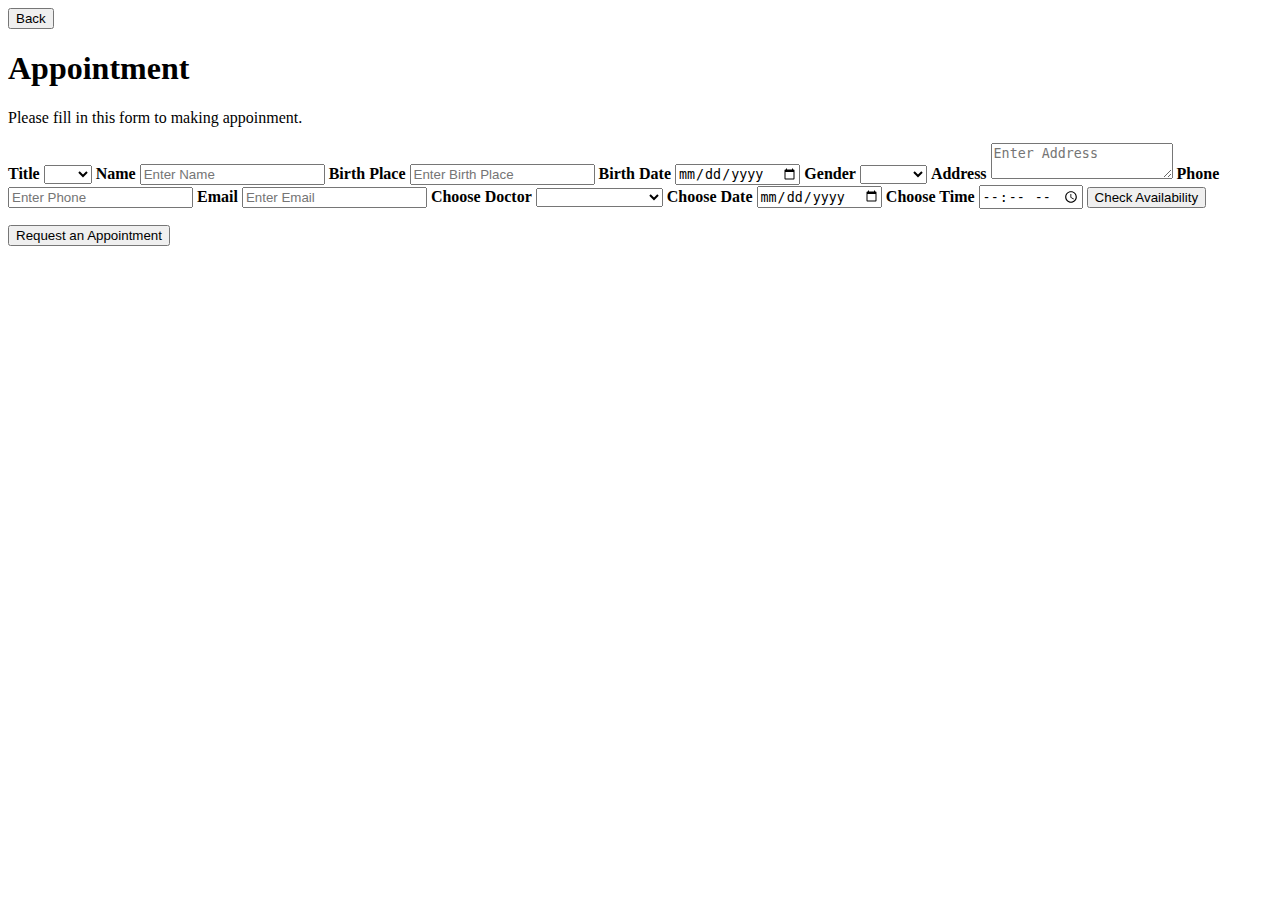
==== appoinment.html @ c55481f1 "Create appoinment.html" ====
<!DOCTYPE html>
<html lang="en">
<head>
    <title>Harapan Polyclinic</title>
    <link rel="icon" href="images/logohp.png" type="harapan-clinic-logo">
<meta charset="UTF-8">
<meta name="viewport" content="width=device-width, initial-scale=1.0">
<link rel="stylesheet" type="text/css" href="css/appoinment.css">
</head>
<body>

    <a href="dashboard.html"><button class="buttonbackk buttonbackkk">Back</button></a>
    <div class="container">
        <h1>Appointment</h1>
        <p>Please fill in this form to making appoinment.</p>
        <form id="appointmentForm">
            <label for="title"><b>Title</b></label>
            <select id="title" required>
                <option></option>
                <option value="Mr.">Mr.</option>
                <option value="Mrs.">Mrs.</option>
                <option value="Ms.">Ms.</option>
            </select>

            <label for="name"><b>Name</b></label>
            <input type="text" id="name" placeholder="Enter Name" required>

            <label for="birthPlace"><b>Birth Place</b></label>
            <input type="text" id="birthPlace" placeholder="Enter Birth Place" required>

            <label for="birthDate"><b>Birth Date</b></label>
            <input type="date" id="birthDate" placeholder="Enter Birth Date" required>

            <label for="gender"><b>Gender</b></label>
            <select id="gender" required>
                <option></option>
                <option value="laki">Male</option>
                <option value="perempuan">Female</option>
            </select>

            <label for="address"><b>Address</b></label>
            <textarea id="address" placeholder="Enter Address" required></textarea>

            <label for="phone"><b>Phone</b></label>
            <input type="tel" id="phone" placeholder="Enter Phone" pattern="[0-9]{10,}" required>

            <label for="email"><b>Email</b></label>
            <input type="email" id="email" placeholder="Enter Email" required>

            <label for="doctor"><b>Choose Doctor</b></label>
            <select id="doctor" required>
                <option></option>
                <option value="dreng">Dr. Anggoro</option>
                <option value="drvito">Dr. Vito</option>
                <option value="drrizky">Drg. Rizky</option>
                <option value="dramirul">Drg. Amirul</option>
                <option value="drfira">Dr. Fira, Sp.JP</option>
                <option value="drdayu">Dr. Dayu, Sp. A</option>
                <option value="dredwina">Dr. Edwina, Sp. A</option>
                <option value="dregia">Dr. Egia, Sp.M</option>
            </select>

            <label for="date"><b>Choose Date</b></label>
            <input type="date" id="date" required>

            <label for="time"><b>Choose Time</b></label>
            <input type="time" id="time" required>

            <button type="button" onclick="checkAvailability()">Check Availability</button>
            <p id="availabilityMessage"></p>

            <button type="submit">Request an Appointment</button>
        </form>
    </div>

    <script src="js/appoinment.js"></script>
</body>
</html>
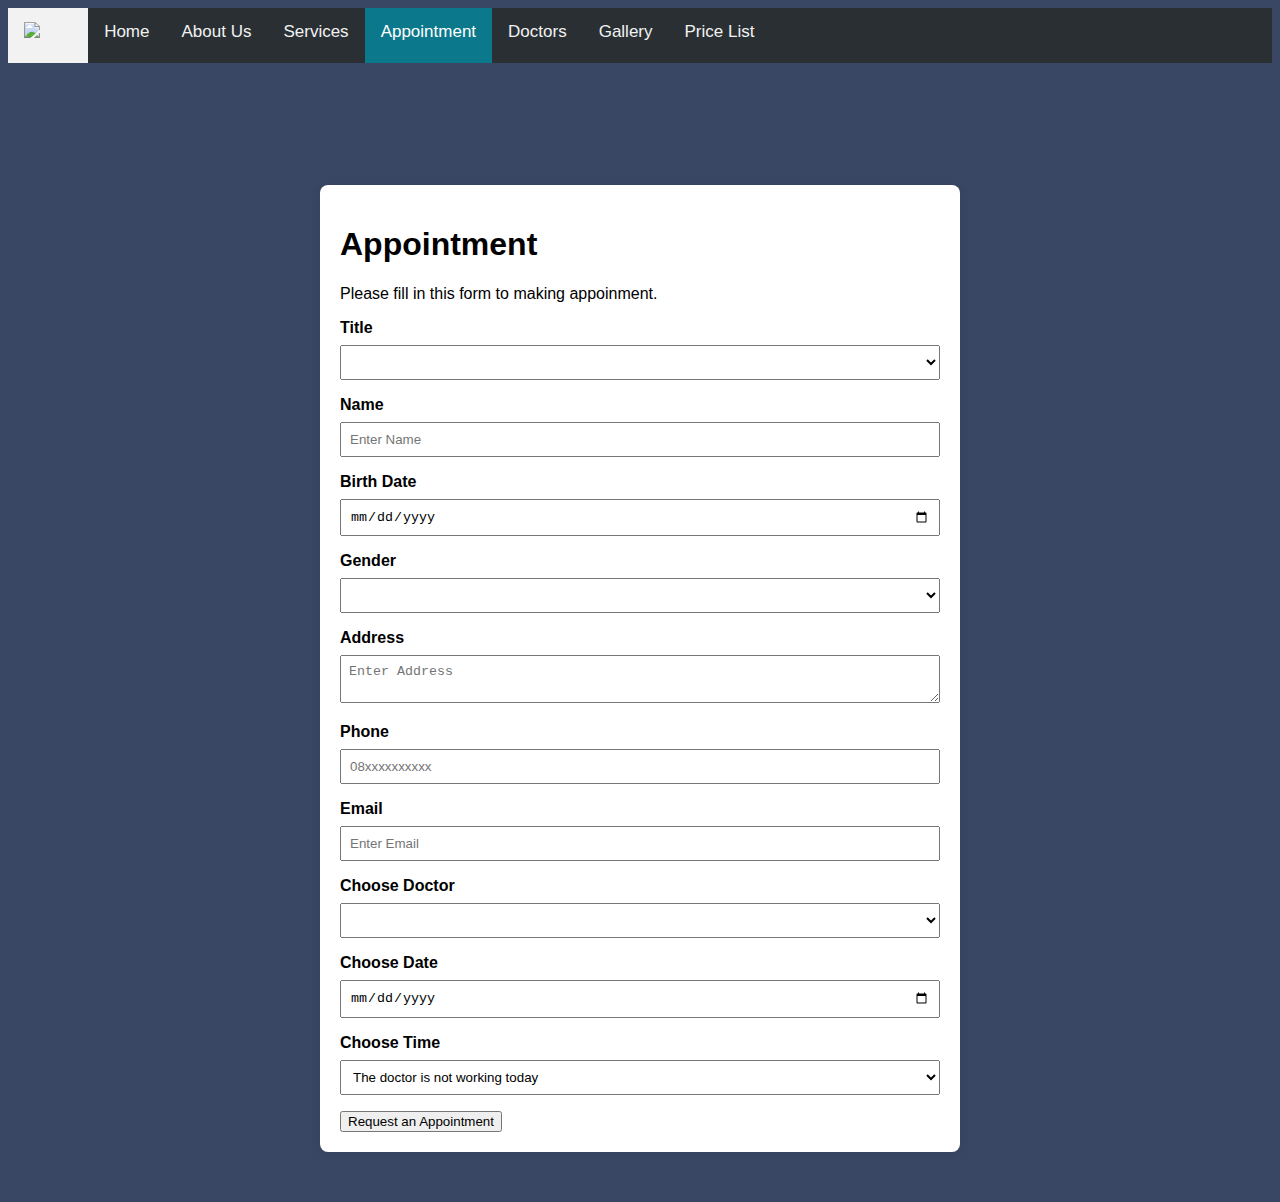
==== commit 965bbd24: "revisi" ====
--- a/appoinment.html
+++ b/appoinment.html
@@ -9,7 +9,20 @@
 </head>
 <body>
 
-    <a href="dashboard.html"><button class="buttonbackk buttonbackkk">Back</button></a>
+      <div class="topnav">
+        <a href="#" class="logo">
+            <img src="images/logohp.png" alt="logo">
+        <a href="dashboard.html#home">Home</a>
+        <a href="dashboard.html#about">About Us</a>
+        <a href="dashboard.html#services">Services</a>
+        <a href="appoinment.html" class="active">Appointment</a>
+        <a href="dashboard.html#doctors">Doctors</a>
+        <a href="dashboard.html#gallery">Gallery</a>
+        <a href="pricelist.html">Price List</a>
+      </div>
+
+     <br><br><br><br>
+
     <div class="container">
         <h1>Appointment</h1>
         <p>Please fill in this form to making appoinment.</p>
@@ -25,9 +38,6 @@
             <label for="name"><b>Name</b></label>
             <input type="text" id="name" placeholder="Enter Name" required>
 
-            <label for="birthPlace"><b>Birth Place</b></label>
-            <input type="text" id="birthPlace" placeholder="Enter Birth Place" required>
-
             <label for="birthDate"><b>Birth Date</b></label>
             <input type="date" id="birthDate" placeholder="Enter Birth Date" required>
 
@@ -42,13 +52,13 @@
             <textarea id="address" placeholder="Enter Address" required></textarea>
 
             <label for="phone"><b>Phone</b></label>
-            <input type="tel" id="phone" placeholder="Enter Phone" pattern="[0-9]{10,}" required>
+            <input type="tel" id="phone" placeholder="08xxxxxxxxxx" pattern="[0-9]{10,}" required>
 
             <label for="email"><b>Email</b></label>
             <input type="email" id="email" placeholder="Enter Email" required>
 
             <label for="doctor"><b>Choose Doctor</b></label>
-            <select id="doctor" required>
+            <select id="doctor" onchange="updateTimeOptions()" required>    
                 <option></option>
                 <option value="dreng">Dr. Anggoro</option>
                 <option value="drvito">Dr. Vito</option>
@@ -61,13 +71,10 @@
             </select>
 
             <label for="date"><b>Choose Date</b></label>
-            <input type="date" id="date" required>
+            <input type="date" id="date" onchange="updateTimeOptions()" required>
 
             <label for="time"><b>Choose Time</b></label>
-            <input type="time" id="time" required>
-
-            <button type="button" onclick="checkAvailability()">Check Availability</button>
-            <p id="availabilityMessage"></p>
+            <select id="time" required></select>
 
             <button type="submit">Request an Appointment</button>
         </form>
--- a/css/appoinment.css
+++ b/css/appoinment.css
@@ -0,0 +1,73 @@
+body {
+    font-family: Arial, Helvetica, sans-serif;
+    background-color: #394764;
+}
+
+.container {
+    max-width: 600px;
+    margin: 50px auto;
+    background-color: #fff;
+    padding: 20px;
+    border-radius: 8px;
+    box-shadow: 0 0 10px rgba(0, 0, 0, 0.1);
+}
+
+label {
+    display: block;
+    margin-bottom: 8px;
+}
+
+select,
+input,
+textarea {
+    width: 100%;
+    padding: 8px;
+    margin-bottom: 16px;
+    box-sizing: border-box;
+}
+
+
+
+
+
+
+
+
+
+.topnav {
+    overflow: hidden;
+    background-color: #292f33;
+    height: 55px;
+  }
+  
+  .topnav a {
+    float: left;
+    color: #f2f2f2;
+    text-align: center;
+    padding: 14px 16px;
+    text-decoration: none;
+    font-size: 17px;
+  }
+  
+  .topnav a:hover {
+    background-color: #ddd;
+    color: black;
+    padding-bottom: 25px;
+  }
+  
+  .topnav a.active {
+    background-color: #0b788b;
+    color: white;
+    padding-bottom: 25px;
+  }
+ .topnav a.back {
+    float: right;
+}
+.topnav a.logo {
+    height: 58px; 
+    width: auto;
+    display: inline-block;
+    vertical-align: middle;
+    background-color: #f2f2f2;
+}
+
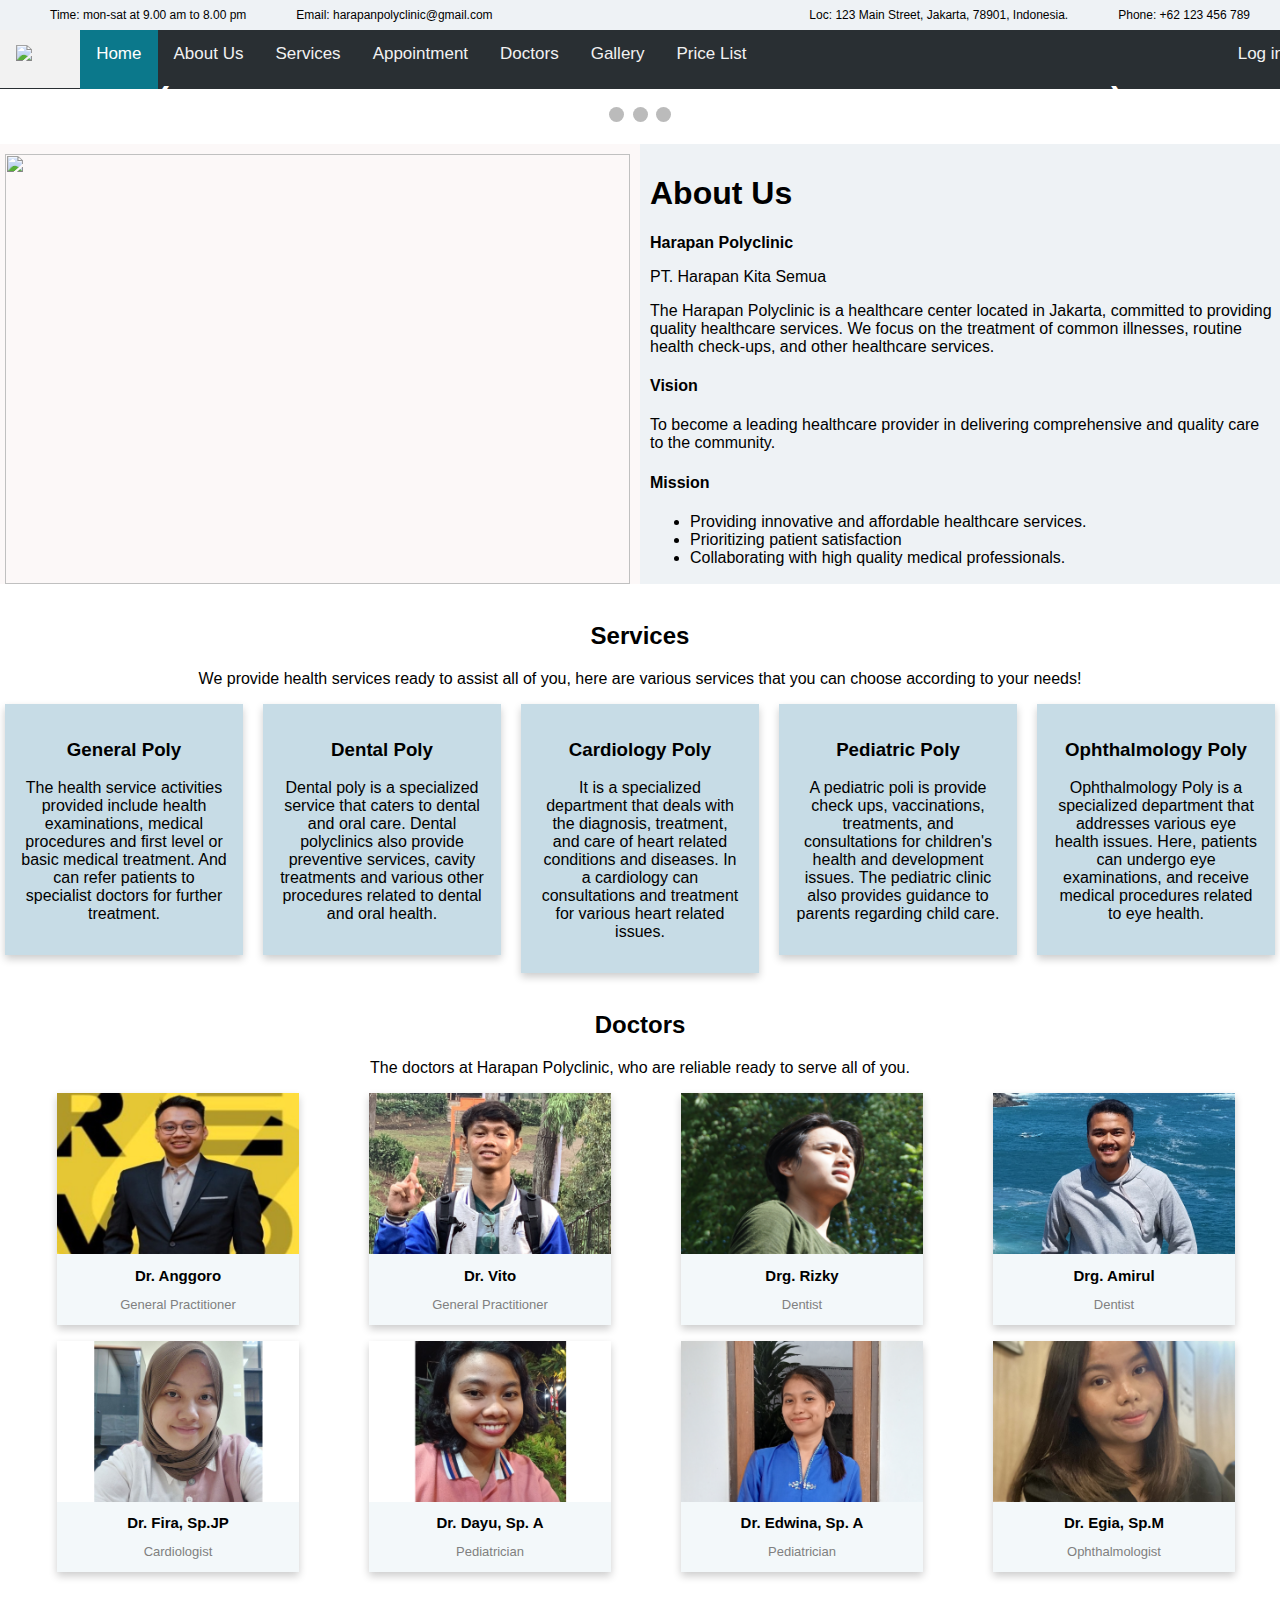
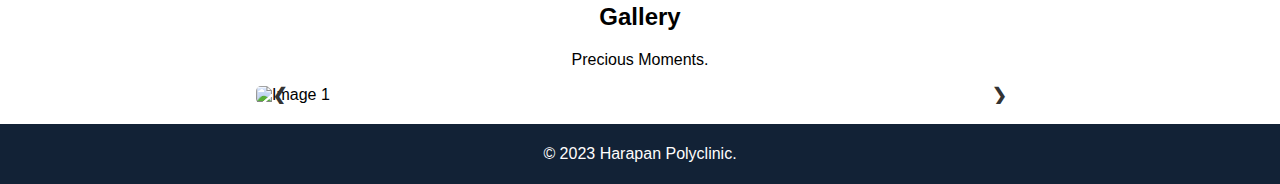
==== commit fa132215: "penambahan" ====
--- a/appoinment.html
+++ b/appoinment.html
@@ -1,85 +1,239 @@
 <!DOCTYPE html>
-<html lang="en">
+<html>
 <head>
     <title>Harapan Polyclinic</title>
     <link rel="icon" href="images/logohp.png" type="harapan-clinic-logo">
 <meta charset="UTF-8">
 <meta name="viewport" content="width=device-width, initial-scale=1.0">
-<link rel="stylesheet" type="text/css" href="css/appoinment.css">
+<link rel="stylesheet" type="text/css" href="css/dashboard.css">
 </head>
+
 <body>
-
-      <div class="topnav">
+    
+    <div class="nav">
+        <a class="jam">Time: mon-sat at 9.00 am to 8.00 pm </a>
+        <a class="email">Email: harapanpolyclinic@gmail.com </a>
+        <a class="phone">Phone: +62 123 456 789 </a>
+        <a class="loc">Loc: 123 Main Street, Jakarta, 78901, Indonesia. </a>
+      </div>
+
+    <div class="topnav">
         <a href="#" class="logo">
             <img src="images/logohp.png" alt="logo">
-        <a href="dashboard.html#home">Home</a>
-        <a href="dashboard.html#about">About Us</a>
-        <a href="dashboard.html#services">Services</a>
-        <a href="appoinment.html" class="active">Appointment</a>
-        <a href="dashboard.html#doctors">Doctors</a>
-        <a href="dashboard.html#gallery">Gallery</a>
+        <a class="active" href="#home">Home</a>
+        <a href="#about">About Us</a>
+        <a href="#services">Services</a>
+        <a href="appoinment.html">Appointment</a>
+        <a href="#doctors">Doctors</a>
+        <a href="#gallery">Gallery</a>
         <a href="pricelist.html">Price List</a>
+        <a href="login.html" class="login">Log in</a>
       </div>
 
-     <br><br><br><br>
-
-    <div class="container">
-        <h1>Appointment</h1>
-        <p>Please fill in this form to making appoinment.</p>
-        <form id="appointmentForm">
-            <label for="title"><b>Title</b></label>
-            <select id="title" required>
-                <option></option>
-                <option value="Mr.">Mr.</option>
-                <option value="Mrs.">Mrs.</option>
-                <option value="Ms.">Ms.</option>
-            </select>
-
-            <label for="name"><b>Name</b></label>
-            <input type="text" id="name" placeholder="Enter Name" required>
-
-            <label for="birthDate"><b>Birth Date</b></label>
-            <input type="date" id="birthDate" placeholder="Enter Birth Date" required>
-
-            <label for="gender"><b>Gender</b></label>
-            <select id="gender" required>
-                <option></option>
-                <option value="laki">Male</option>
-                <option value="perempuan">Female</option>
-            </select>
-
-            <label for="address"><b>Address</b></label>
-            <textarea id="address" placeholder="Enter Address" required></textarea>
-
-            <label for="phone"><b>Phone</b></label>
-            <input type="tel" id="phone" placeholder="08xxxxxxxxxx" pattern="[0-9]{10,}" required>
-
-            <label for="email"><b>Email</b></label>
-            <input type="email" id="email" placeholder="Enter Email" required>
-
-            <label for="doctor"><b>Choose Doctor</b></label>
-            <select id="doctor" onchange="updateTimeOptions()" required>    
-                <option></option>
-                <option value="dreng">Dr. Anggoro</option>
-                <option value="drvito">Dr. Vito</option>
-                <option value="drrizky">Drg. Rizky</option>
-                <option value="dramirul">Drg. Amirul</option>
-                <option value="drfira">Dr. Fira, Sp.JP</option>
-                <option value="drdayu">Dr. Dayu, Sp. A</option>
-                <option value="dredwina">Dr. Edwina, Sp. A</option>
-                <option value="dregia">Dr. Egia, Sp.M</option>
-            </select>
-
-            <label for="date"><b>Choose Date</b></label>
-            <input type="date" id="date" onchange="updateTimeOptions()" required>
-
-            <label for="time"><b>Choose Time</b></label>
-            <select id="time" required></select>
-
-            <button type="submit">Request an Appointment</button>
-        </form>
-    </div>
-
-    <script src="js/appoinment.js"></script>
+      <div class="slideshow-container">
+
+        <div class="mySlides fade">
+          <div class="numbertext">1 / 3</div>
+          <img src="images/dm1.jpg" style="width:100%">
+          <div class="text">Service From Doctor</div>
+        </div>
+        
+        <div class="mySlides fade">
+          <div class="numbertext">2 / 3</div>
+          <img src="images/dm2.jpg" style="width:100%">
+          <div class="text">Service From Doctor</div>
+        </div>
+        
+        <div class="mySlides fade">
+          <div class="numbertext">3 / 3</div>
+          <img src="images/dm3.jpg" style="width:100%">
+          <div class="text">Service From Doctor</div>
+        </div>
+        
+        <a class="prev" onclick="plusSlides(-1)">❮</a>
+        <a class="next" onclick="plusSlides(1)">❯</a>
+        
+        </div>
+        <br>
+        
+        <div style="text-align:center">
+          <span class="dot" onclick="currentSlide(1)"></span> 
+          <span class="dot" onclick="currentSlide(2)"></span> 
+          <span class="dot" onclick="currentSlide(3)"></span> 
+        </div><br>
+
+
+        <div class="row">
+          <div class="column" style="background-color:#fcf8f8;">
+           <img src="images/clinic.jpg" width="100%" height="430px">
+          </div>
+          <div class="column" style="background-color:#eef2f5;" id="about">
+            <h1>About Us</h1>
+            <p><b>Harapan Polyclinic</b></p>
+            <p>PT. Harapan Kita Semua</p>
+             <p>The Harapan Polyclinic is a healthcare center located in Jakarta, committed to providing quality healthcare services. We focus on the treatment of common illnesses, routine health check-ups, and other healthcare services.</p>
+             <h4>Vision</h4>
+             <p>To become a leading healthcare provider in delivering comprehensive and quality care to the community.</p>
+             <h4>Mission</h4>
+             <ul>
+               <li>Providing innovative and affordable healthcare services.</li>
+               <li>Prioritizing patient satisfaction</li>
+               <li>Collaborating with high quality medical professionals.</li>
+             </ul>
+          </div>
+        </div> <br>
+        
+        <h2 id="services" style="text-align: center;">Services</h2>
+        <p style="text-align: center;">We provide health services ready to assist all of you, here are various services that you can choose according to your needs!</p>
+
+        <div class="row">
+        <div class="column1">
+            <div class="card">
+            <h3>General Poly</h3>
+            <p style="text-align: center;">The health service activities provided include health examinations, medical procedures and first level or basic medical treatment. And can refer patients to specialist doctors for further treatment.</p>
+            </div>
+        </div>
+
+        <div class="column1">
+          <div class="card">
+            <h3>Dental Poly</h3>
+            <p style="text-align: center;">Dental poly is a specialized service that caters to dental and oral care. Dental polyclinics also provide preventive services, cavity treatments and various other procedures related to dental and oral health.</p>
+           </div>
+        </div>
+        
+        <div class="column1">
+            <div class="card">
+              <h3>Cardiology Poly</h3>
+              <p style="text-align: center;">It is a specialized department that deals with the diagnosis, treatment, and care of heart related conditions and diseases.  In a cardiology can consultations and treatment for various heart related issues.</p>
+            </div>
+        </div>
+        
+        <div class="column1">
+          <div class="card">
+            <h3>Pediatric Poly</h3>
+            <p style="text-align: center;">A pediatric poli is provide check ups, vaccinations, treatments, and consultations for children's health and development issues. The pediatric clinic also provides guidance to parents regarding child care.</p>
+           </div>
+        </div>
+
+        <div class="column1">
+          <div class="card">
+            <h3>Ophthalmology Poly</h3>
+            <p style="text-align: center;">Ophthalmology Poly is a specialized department that addresses various eye health issues. Here, patients can undergo eye examinations, and receive medical procedures related to eye health.</p>
+           </div>
+        </div>
+      </div><br>
+
+
+
+      
+
+           
+      <h2 style="text-align: center;" id="doctors">Doctors</h2>
+
+      <p style="text-align: center;">The doctors at Harapan Polyclinic, who are reliable ready to serve all of you.</p>
+
+      <div class="row">
+        <div class="column2">
+          <div class="card2">
+            <img src="images/dreng.png" alt="dr umum 2" style="width:100%">
+            <div class="container">
+              <h2>Dr. Anggoro</h2>
+              <p class="title">General Practitioner</p>
+            </div>
+          </div>
+        </div>     
+        <div class="column2">
+          <div class="card2">
+            <img src="images/drvito.png" alt="dr anak 3" style="width:100%">
+            <div class="container">
+              <h2>Dr. Vito</h2>
+              <p class="title">General Practitioner</p>
+            </div>
+          </div>
+        </div>
+        <div class="column2">
+          <div class="card2">
+            <img src="images/drrizky.png" alt="dr gigi" style="width:100%">
+            <div class="container">
+              <h2>Drg. Rizky</h2>
+              <p class="title">Dentist</p>
+            </div>
+          </div>
+        </div>
+        <div class="column2">
+          <div class="card2">
+            <img src="images/dramirul.png" alt="dr mata" style="width:100%">
+            <div class="container">
+              <h2>Drg. Amirul</h2>
+              <p class="title">Dentist</p>
+            </div>
+          </div>
+        </div>
+        </div>
+
+        <div class="row">
+          <div class="column2">
+            <div class="card2">
+              <img src="images/drfira.png" alt="dr umum 2" style="width:100%">
+              <div class="container">
+                <h2>Dr. Fira, Sp.JP</h2>
+                <p class="title">Cardiologist</p>
+              </div>
+            </div>
+          </div>     
+          <div class="column2">
+            <div class="card2">
+              <img src="images/drdayu.png" alt="dr anak 3" style="width:100%">
+              <div class="container">
+                <h2>Dr. Dayu, Sp. A</h2>
+                <p class="title">Pediatrician</p>
+              </div>
+            </div>
+          </div>
+          <div class="column2">
+            <div class="card2">
+              <img src="images/dredwina.png" alt="dr gigi" style="width:100%">
+              <div class="container">
+                <h2>Dr. Edwina, Sp. A</h2>
+                <p class="title">Pediatrician</p>
+              </div>
+            </div>
+          </div>
+          <div class="column2">
+            <div class="card2">
+              <img src="images/dregia.png" alt="dr mata" style="width:100%">
+              <div class="container">
+                <h2>Dr. Egia, Sp.M</h2>
+                <p class="title">Ophthalmologist</p>
+              </div>
+            </div>
+          </div>
+          </div>
+
+
+              
+
+        <h2  style="text-align: center; margin-top: 15px;"id="gallery" >Gallery</h2>
+        <p style="text-align: center;">Precious Moments.</p>
+
+        <div class="carousel-container2">
+          <div class="carousel-wrapper" id="carousel">
+              <div class="carousel-item"><img class="carousel-img" src="images/cekgigi.jpeg" alt="Image 1"></div>
+              <div class="carousel-item"><img class="carousel-img" src="images/cekmata.jpg" alt="Image 2"></div>
+              <div class="carousel-item"><img class="carousel-img" src="images/cekumum.jpg" alt="Image 3"></div>
+              <div class="carousel-item"><img class="carousel-img" src="images/cekjantung.jpg" alt="Image 4"></div>
+          </div>
+      
+          <button class="carousel-btn prev-btn" onclick="prevSlide()">&#10094;</button>
+          <button class="carousel-btn next-btn" onclick="nextSlide()">&#10095;</button>
+      </div>
+
+      <footer id="footer">
+        <p>&copy; 2023 Harapan Polyclinic.</p>
+    </footer>
+
+          <script src="js/dashboard.js"></script>
+
+      
 </body>
 </html>
--- a/css/dashboard.css
+++ b/css/dashboard.css
@@ -0,0 +1,299 @@
+* {box-sizing: border-box}
+body {
+    margin: 0;
+    font-family: Arial, Helvetica, sans-serif;
+    background-color: #ffffff;
+  }
+  .mySlides {display: none}
+img {vertical-align: middle;}
+  
+  .topnav {
+    overflow: hidden;
+    background-color: #292f33;
+    width: 1300px;
+  }
+  
+  .topnav a {
+    float: left;
+    color: #f2f2f2;
+    text-align: center;
+    padding: 14px 16px;
+    text-decoration: none;
+    font-size: 17px;
+  }
+  
+  .topnav a:hover {
+    background-color: #ddd;
+    color: black;
+    padding-bottom: 25px;
+  }
+  
+  .topnav a.active {
+    background-color: #0b788b;
+    color: white;
+    padding-bottom: 25px;
+  }
+ .topnav a.login {
+    float: right;
+}
+.topnav a.logo {
+    height: 58px; 
+    width: auto;
+    display: inline-block;
+    vertical-align: middle;
+    background-color: #f2f2f2;
+}
+
+ .nav {
+    font-size: 12px;
+    overflow: hidden;
+    background-color: #eef2f5;
+    margin-top: 0px;
+    padding: 8px 10px;
+  }
+  .nav a.jam {
+    margin-right: 20px;
+    margin-left: 40px;
+    float: left;
+}
+.nav a.email {
+    margin-right: 20px;
+    margin-left: 30px;
+    float: left;
+}
+.nav a.loc {
+    margin-right: 20px;
+    margin-left: 30px;
+    float: right;
+}
+.nav a.phone {
+    margin-right: 20px;
+    margin-left: 30px;
+    float: right;
+    margin-top: 0px;
+}
+
+
+
+.slideshow-container {
+    max-width: 1000px;
+    position: relative;
+    margin: auto;
+    margin-top: 0px;
+  }
+  
+  .prev, .next {
+    cursor: pointer;
+    position: absolute;
+    top: 50%;
+    width: auto;
+    padding: 16px;
+    margin-top: -22px;
+    color: white;
+    font-weight: bold;
+    font-size: 18px;
+    transition: 0.6s ease;
+    border-radius: 0 3px 3px 0;
+    user-select: none;
+  }
+  
+  .next {
+    right: 0;
+    border-radius: 3px 0 0 3px;
+  }
+  
+  .prev:hover, .next:hover {
+    background-color: rgba(0,0,0,0.8);
+  }
+  
+  .text {
+    color: #f2f2f2;
+    font-size: 15px;
+    padding: 8px 12px;
+    position: absolute;
+    bottom: 8px;
+    width: 100%;
+    text-align: center;
+  }
+  
+  .numbertext {
+    color: #f2f2f2;
+    font-size: 12px;
+    padding: 8px 12px;
+    position: absolute;
+    top: 0;
+  }
+  
+  .dot {
+    cursor: pointer;
+    height: 15px;
+    width: 15px;
+    margin: 0 2px;
+    background-color: #bbb;
+    border-radius: 50%;
+    display: inline-block;
+    transition: background-color 0.6s ease;
+  }
+  
+  .active, .dot:hover {
+    background-color: #717171;
+  }
+  
+  .fade {
+    animation-name: fade;
+    animation-duration: 1.5s;
+  }
+  
+  @keyframes fade {
+    from {opacity: .4} 
+    to {opacity: 1}
+  }
+  
+  @media only screen and (max-width: 300px) {
+    .prev, .next,.text {font-size: 11px}
+  }
+
+
+  .column {
+    float: left;
+    width: 50%;
+    padding: 10px;
+    height: 440px; 
+    
+  }
+  .row:after {
+    content: "";
+    display: table;
+    clear: both;
+  }
+  
+
+.column1 {
+    float: left;
+    width: 20%;
+    padding: 0 10px;
+  }
+  .row {margin: 0 -5px;}
+  .row:after {
+    content: "";
+    display: table;
+    clear: both;
+  }
+  @media screen and (max-width: 600px) {
+    .column1 {
+      width: 100%;
+      display: block;
+      margin-bottom: 20px;
+    }
+  }
+  .card {
+    box-shadow: 0 4px 8px 0 rgba(0, 0, 0, 0.2);
+    padding: 16px;
+    text-align: center;
+    background-color: #c7dce6;
+  }
+
+  
+
+
+
+  html {
+  box-sizing: border-box;
+}
+
+*, *:before, *:after {
+  box-sizing: inherit;
+}
+
+.column2 {
+  float: left;
+  width: 20%;
+  margin-bottom: 16px;
+  padding: 0 8px;
+  margin-left: 54px;
+}
+@media screen and (max-width: 650px) {
+  .column2 {
+    width: 100%;
+    display: block;
+  }
+}
+.card2 {
+  box-shadow: 0 4px 8px 0 rgba(0, 0, 0, 0.2);
+  background-color: #f3f8fa;
+}
+.title {
+  color: grey;
+  font-size: 13px;
+}
+.container {
+  padding: 0 16px;
+  font-size: 10px;
+  text-align: center;
+}
+.container::after, .row::after {
+  content: "";
+  clear: both;
+  display: table;
+}
+
+
+
+
+
+
+.carousel-container2 {
+  width: 60%;
+  margin: auto;
+  overflow: hidden;
+  position: relative;
+  border-radius: 5px;
+  margin-bottom: 20px;
+}
+
+.carousel-wrapper {
+  display: flex;
+  transition: transform 0.5s ease-in-out;
+}
+
+.carousel-item {
+  min-width: 100%;
+  box-sizing: border-box;
+}
+
+.carousel-img {
+  width: 100%;
+  height: auto;
+  border-radius: 5px;
+}
+
+.carousel-btn {
+  position: absolute;
+  top: 50%;
+  transform: translateY(-50%);
+  cursor: pointer;
+  font-size: 20px;
+  color: #333;
+  background: none;
+  border: none;
+  outline: none;
+}
+
+.prev-btn {
+  left: 10px;
+}
+
+.next-btn {
+  right: 10px;
+}
+
+
+
+#footer {
+  background-color: rgb(18, 34, 54);
+  color: #fffdfd;
+  text-align: center;
+  padding: 5px;
+  bottom: 0;
+  width: 100%;
+}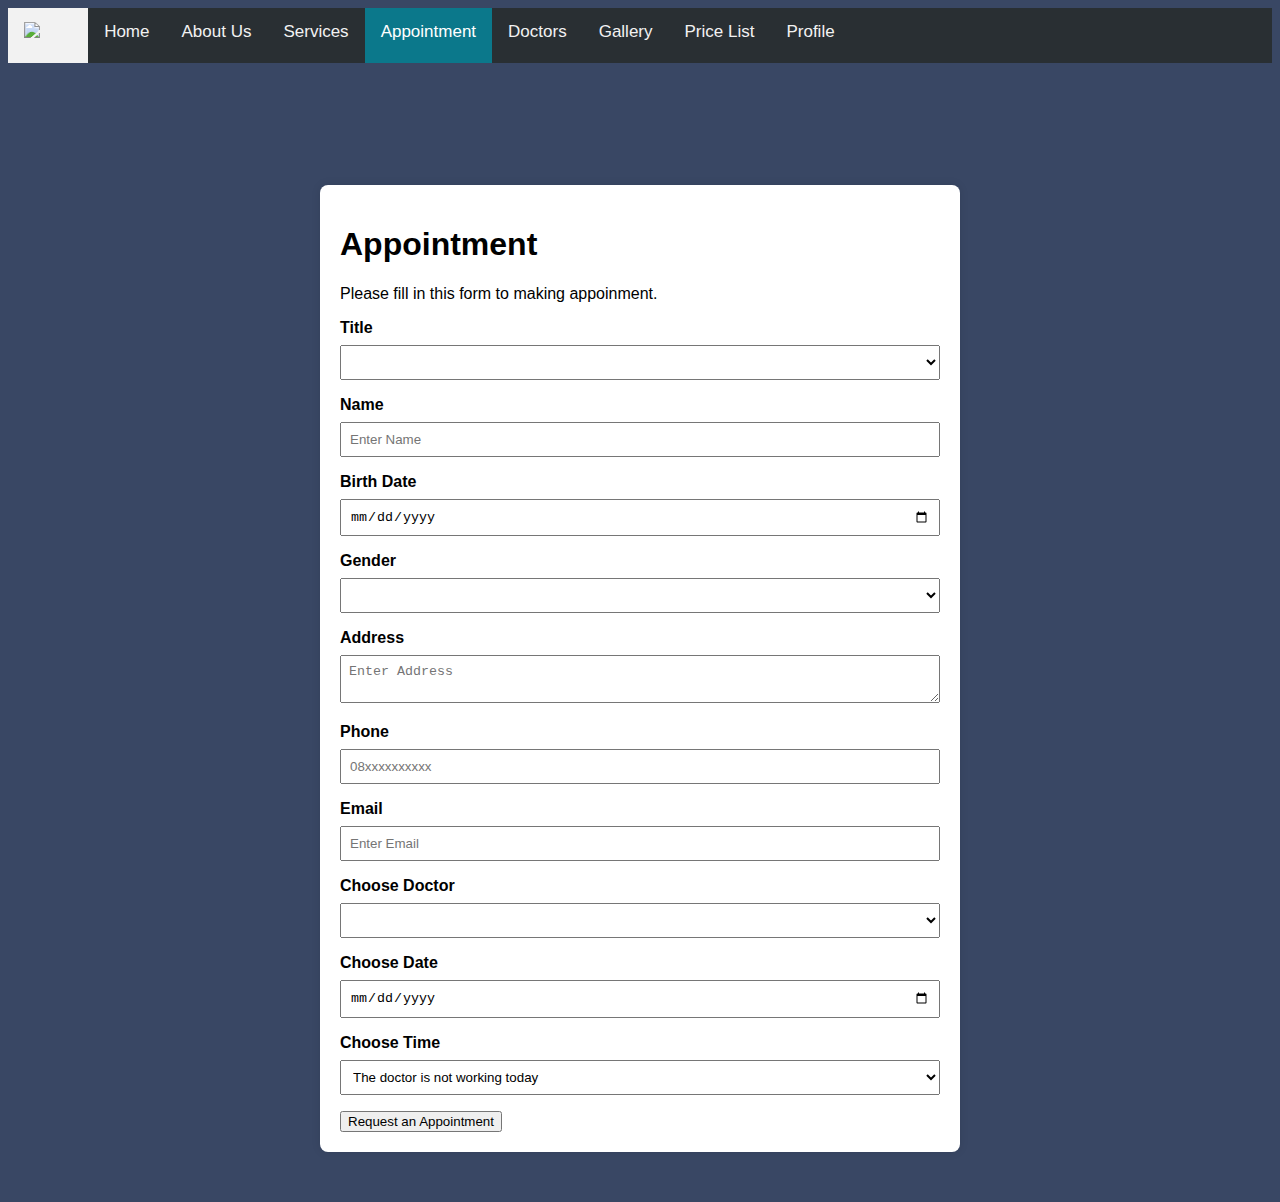
==== commit 465ecb1a: "Merge branch 'main' of https://github.com/Kampus-Merdeka-Software-Engineering/FE-2-Bandung-9" ====
--- a/appoinment.html
+++ b/appoinment.html
@@ -1,239 +1,86 @@
 <!DOCTYPE html>
-<html>
+<html lang="en">
 <head>
     <title>Harapan Polyclinic</title>
     <link rel="icon" href="images/logohp.png" type="harapan-clinic-logo">
 <meta charset="UTF-8">
 <meta name="viewport" content="width=device-width, initial-scale=1.0">
-<link rel="stylesheet" type="text/css" href="css/dashboard.css">
+<link rel="stylesheet" type="text/css" href="css/appoinment.css">
 </head>
+<body>
 
-<body>
-    
-    <div class="nav">
-        <a class="jam">Time: mon-sat at 9.00 am to 8.00 pm </a>
-        <a class="email">Email: harapanpolyclinic@gmail.com </a>
-        <a class="phone">Phone: +62 123 456 789 </a>
-        <a class="loc">Loc: 123 Main Street, Jakarta, 78901, Indonesia. </a>
+      <div class="topnav">
+        <a href="#" class="logo">
+            <img src="images/logohp.png" alt="logo">
+        <a href="index.html#home">Home</a>
+        <a href="index.html#about">About Us</a>
+        <a href="index.html#services">Services</a>
+        <a href="appoinment.html" class="active">Appointment</a>
+        <a href="index.html#doctors">Doctors</a>
+        <a href="index.html#gallery">Gallery</a>
+        <a href="pricelist.html">Price List</a>
+        <a href="profil.html">Profile</a>
       </div>
 
-    <div class="topnav">
-        <a href="#" class="logo">
-            <img src="images/logohp.png" alt="logo">
-        <a class="active" href="#home">Home</a>
-        <a href="#about">About Us</a>
-        <a href="#services">Services</a>
-        <a href="appoinment.html">Appointment</a>
-        <a href="#doctors">Doctors</a>
-        <a href="#gallery">Gallery</a>
-        <a href="pricelist.html">Price List</a>
-        <a href="login.html" class="login">Log in</a>
-      </div>
+     <br><br><br><br>
 
-      <div class="slideshow-container">
+    <div class="container">
+        <h1>Appointment</h1>
+        <p>Please fill in this form to making appoinment.</p>
+        <form id="appointmentForm">
+            <label for="title"><b>Title</b></label>
+            <select id="title" required>
+                <option></option>
+                <option value="Mr.">Mr.</option>
+                <option value="Mrs.">Mrs.</option>
+                <option value="Ms.">Ms.</option>
+            </select>
 
-        <div class="mySlides fade">
-          <div class="numbertext">1 / 3</div>
-          <img src="images/dm1.jpg" style="width:100%">
-          <div class="text">Service From Doctor</div>
-        </div>
-        
-        <div class="mySlides fade">
-          <div class="numbertext">2 / 3</div>
-          <img src="images/dm2.jpg" style="width:100%">
-          <div class="text">Service From Doctor</div>
-        </div>
-        
-        <div class="mySlides fade">
-          <div class="numbertext">3 / 3</div>
-          <img src="images/dm3.jpg" style="width:100%">
-          <div class="text">Service From Doctor</div>
-        </div>
-        
-        <a class="prev" onclick="plusSlides(-1)">❮</a>
-        <a class="next" onclick="plusSlides(1)">❯</a>
-        
-        </div>
-        <br>
-        
-        <div style="text-align:center">
-          <span class="dot" onclick="currentSlide(1)"></span> 
-          <span class="dot" onclick="currentSlide(2)"></span> 
-          <span class="dot" onclick="currentSlide(3)"></span> 
-        </div><br>
+            <label for="name"><b>Name</b></label>
+            <input type="text" id="name" placeholder="Enter Name" required>
 
+            <label for="birthDate"><b>Birth Date</b></label>
+            <input type="date" id="birthDate" placeholder="Enter Birth Date" required>
 
-        <div class="row">
-          <div class="column" style="background-color:#fcf8f8;">
-           <img src="images/clinic.jpg" width="100%" height="430px">
-          </div>
-          <div class="column" style="background-color:#eef2f5;" id="about">
-            <h1>About Us</h1>
-            <p><b>Harapan Polyclinic</b></p>
-            <p>PT. Harapan Kita Semua</p>
-             <p>The Harapan Polyclinic is a healthcare center located in Jakarta, committed to providing quality healthcare services. We focus on the treatment of common illnesses, routine health check-ups, and other healthcare services.</p>
-             <h4>Vision</h4>
-             <p>To become a leading healthcare provider in delivering comprehensive and quality care to the community.</p>
-             <h4>Mission</h4>
-             <ul>
-               <li>Providing innovative and affordable healthcare services.</li>
-               <li>Prioritizing patient satisfaction</li>
-               <li>Collaborating with high quality medical professionals.</li>
-             </ul>
-          </div>
-        </div> <br>
-        
-        <h2 id="services" style="text-align: center;">Services</h2>
-        <p style="text-align: center;">We provide health services ready to assist all of you, here are various services that you can choose according to your needs!</p>
+            <label for="gender"><b>Gender</b></label>
+            <select id="gender" required>
+                <option></option>
+                <option value="laki">Male</option>
+                <option value="perempuan">Female</option>
+            </select>
 
-        <div class="row">
-        <div class="column1">
-            <div class="card">
-            <h3>General Poly</h3>
-            <p style="text-align: center;">The health service activities provided include health examinations, medical procedures and first level or basic medical treatment. And can refer patients to specialist doctors for further treatment.</p>
-            </div>
-        </div>
+            <label for="address"><b>Address</b></label>
+            <textarea id="address" placeholder="Enter Address" required></textarea>
 
-        <div class="column1">
-          <div class="card">
-            <h3>Dental Poly</h3>
-            <p style="text-align: center;">Dental poly is a specialized service that caters to dental and oral care. Dental polyclinics also provide preventive services, cavity treatments and various other procedures related to dental and oral health.</p>
-           </div>
-        </div>
-        
-        <div class="column1">
-            <div class="card">
-              <h3>Cardiology Poly</h3>
-              <p style="text-align: center;">It is a specialized department that deals with the diagnosis, treatment, and care of heart related conditions and diseases.  In a cardiology can consultations and treatment for various heart related issues.</p>
-            </div>
-        </div>
-        
-        <div class="column1">
-          <div class="card">
-            <h3>Pediatric Poly</h3>
-            <p style="text-align: center;">A pediatric poli is provide check ups, vaccinations, treatments, and consultations for children's health and development issues. The pediatric clinic also provides guidance to parents regarding child care.</p>
-           </div>
-        </div>
+            <label for="phone"><b>Phone</b></label>
+            <input type="tel" id="phone" placeholder="08xxxxxxxxxx" pattern="[0-9]{10,}" required>
 
-        <div class="column1">
-          <div class="card">
-            <h3>Ophthalmology Poly</h3>
-            <p style="text-align: center;">Ophthalmology Poly is a specialized department that addresses various eye health issues. Here, patients can undergo eye examinations, and receive medical procedures related to eye health.</p>
-           </div>
-        </div>
-      </div><br>
+            <label for="email"><b>Email</b></label>
+            <input type="email" id="email" placeholder="Enter Email" required>
 
+            <label for="doctor"><b>Choose Doctor</b></label>
+            <select id="doctor" onchange="updateTimeOptions()" required>    
+                <option></option>
+                <option value="dreng">Dr. Anggoro</option>
+                <option value="drvito">Dr. Vito</option>
+                <option value="drrizky">Drg. Rizky</option>
+                <option value="dramirul">Drg. Amirul</option>
+                <option value="drfira">Dr. Fira, Sp.JP</option>
+                <option value="drdayu">Dr. Dayu, Sp. A</option>
+                <option value="dredwina">Dr. Edwina, Sp. A</option>
+                <option value="dregia">Dr. Egia, Sp.M</option>
+            </select>
 
+            <label for="date"><b>Choose Date</b></label>
+            <input type="date" id="date" onchange="updateTimeOptions()" required>
 
-      
+            <label for="time"><b>Choose Time</b></label>
+            <select id="time" required></select>
 
-           
-      <h2 style="text-align: center;" id="doctors">Doctors</h2>
+            <button type="submit" class="ra">Request an Appointment</button>
+        </form>
+    </div>
 
-      <p style="text-align: center;">The doctors at Harapan Polyclinic, who are reliable ready to serve all of you.</p>
-
-      <div class="row">
-        <div class="column2">
-          <div class="card2">
-            <img src="images/dreng.png" alt="dr umum 2" style="width:100%">
-            <div class="container">
-              <h2>Dr. Anggoro</h2>
-              <p class="title">General Practitioner</p>
-            </div>
-          </div>
-        </div>     
-        <div class="column2">
-          <div class="card2">
-            <img src="images/drvito.png" alt="dr anak 3" style="width:100%">
-            <div class="container">
-              <h2>Dr. Vito</h2>
-              <p class="title">General Practitioner</p>
-            </div>
-          </div>
-        </div>
-        <div class="column2">
-          <div class="card2">
-            <img src="images/drrizky.png" alt="dr gigi" style="width:100%">
-            <div class="container">
-              <h2>Drg. Rizky</h2>
-              <p class="title">Dentist</p>
-            </div>
-          </div>
-        </div>
-        <div class="column2">
-          <div class="card2">
-            <img src="images/dramirul.png" alt="dr mata" style="width:100%">
-            <div class="container">
-              <h2>Drg. Amirul</h2>
-              <p class="title">Dentist</p>
-            </div>
-          </div>
-        </div>
-        </div>
-
-        <div class="row">
-          <div class="column2">
-            <div class="card2">
-              <img src="images/drfira.png" alt="dr umum 2" style="width:100%">
-              <div class="container">
-                <h2>Dr. Fira, Sp.JP</h2>
-                <p class="title">Cardiologist</p>
-              </div>
-            </div>
-          </div>     
-          <div class="column2">
-            <div class="card2">
-              <img src="images/drdayu.png" alt="dr anak 3" style="width:100%">
-              <div class="container">
-                <h2>Dr. Dayu, Sp. A</h2>
-                <p class="title">Pediatrician</p>
-              </div>
-            </div>
-          </div>
-          <div class="column2">
-            <div class="card2">
-              <img src="images/dredwina.png" alt="dr gigi" style="width:100%">
-              <div class="container">
-                <h2>Dr. Edwina, Sp. A</h2>
-                <p class="title">Pediatrician</p>
-              </div>
-            </div>
-          </div>
-          <div class="column2">
-            <div class="card2">
-              <img src="images/dregia.png" alt="dr mata" style="width:100%">
-              <div class="container">
-                <h2>Dr. Egia, Sp.M</h2>
-                <p class="title">Ophthalmologist</p>
-              </div>
-            </div>
-          </div>
-          </div>
-
-
-              
-
-        <h2  style="text-align: center; margin-top: 15px;"id="gallery" >Gallery</h2>
-        <p style="text-align: center;">Precious Moments.</p>
-
-        <div class="carousel-container2">
-          <div class="carousel-wrapper" id="carousel">
-              <div class="carousel-item"><img class="carousel-img" src="images/cekgigi.jpeg" alt="Image 1"></div>
-              <div class="carousel-item"><img class="carousel-img" src="images/cekmata.jpg" alt="Image 2"></div>
-              <div class="carousel-item"><img class="carousel-img" src="images/cekumum.jpg" alt="Image 3"></div>
-              <div class="carousel-item"><img class="carousel-img" src="images/cekjantung.jpg" alt="Image 4"></div>
-          </div>
-      
-          <button class="carousel-btn prev-btn" onclick="prevSlide()">&#10094;</button>
-          <button class="carousel-btn next-btn" onclick="nextSlide()">&#10095;</button>
-      </div>
-
-      <footer id="footer">
-        <p>&copy; 2023 Harapan Polyclinic.</p>
-    </footer>
-
-          <script src="js/dashboard.js"></script>
-
-      
+    <script src="js/appoinment.js"></script>
 </body>
 </html>
--- a/css/appoinment.css
+++ b/css/appoinment.css
@@ -0,0 +1,73 @@
+body {
+    font-family: Arial, Helvetica, sans-serif;
+    background-color: #394764;
+}
+
+.container {
+    max-width: 600px;
+    margin: 50px auto;
+    background-color: #fff;
+    padding: 20px;
+    border-radius: 8px;
+    box-shadow: 0 0 10px rgba(0, 0, 0, 0.1);
+}
+
+label {
+    display: block;
+    margin-bottom: 8px;
+}
+
+select,
+input,
+textarea {
+    width: 100%;
+    padding: 8px;
+    margin-bottom: 16px;
+    box-sizing: border-box;
+}
+
+
+
+
+
+
+
+
+
+.topnav {
+    overflow: hidden;
+    background-color: #292f33;
+    height: 55px;
+  }
+  
+  .topnav a {
+    float: left;
+    color: #f2f2f2;
+    text-align: center;
+    padding: 14px 16px;
+    text-decoration: none;
+    font-size: 17px;
+  }
+  
+  .topnav a:hover {
+    background-color: #ddd;
+    color: black;
+    padding-bottom: 25px;
+  }
+  
+  .topnav a.active {
+    background-color: #0b788b;
+    color: white;
+    padding-bottom: 25px;
+  }
+ .topnav a.back {
+    float: right;
+}
+.topnav a.logo {
+    height: 58px; 
+    width: auto;
+    display: inline-block;
+    vertical-align: middle;
+    background-color: #f2f2f2;
+}
+
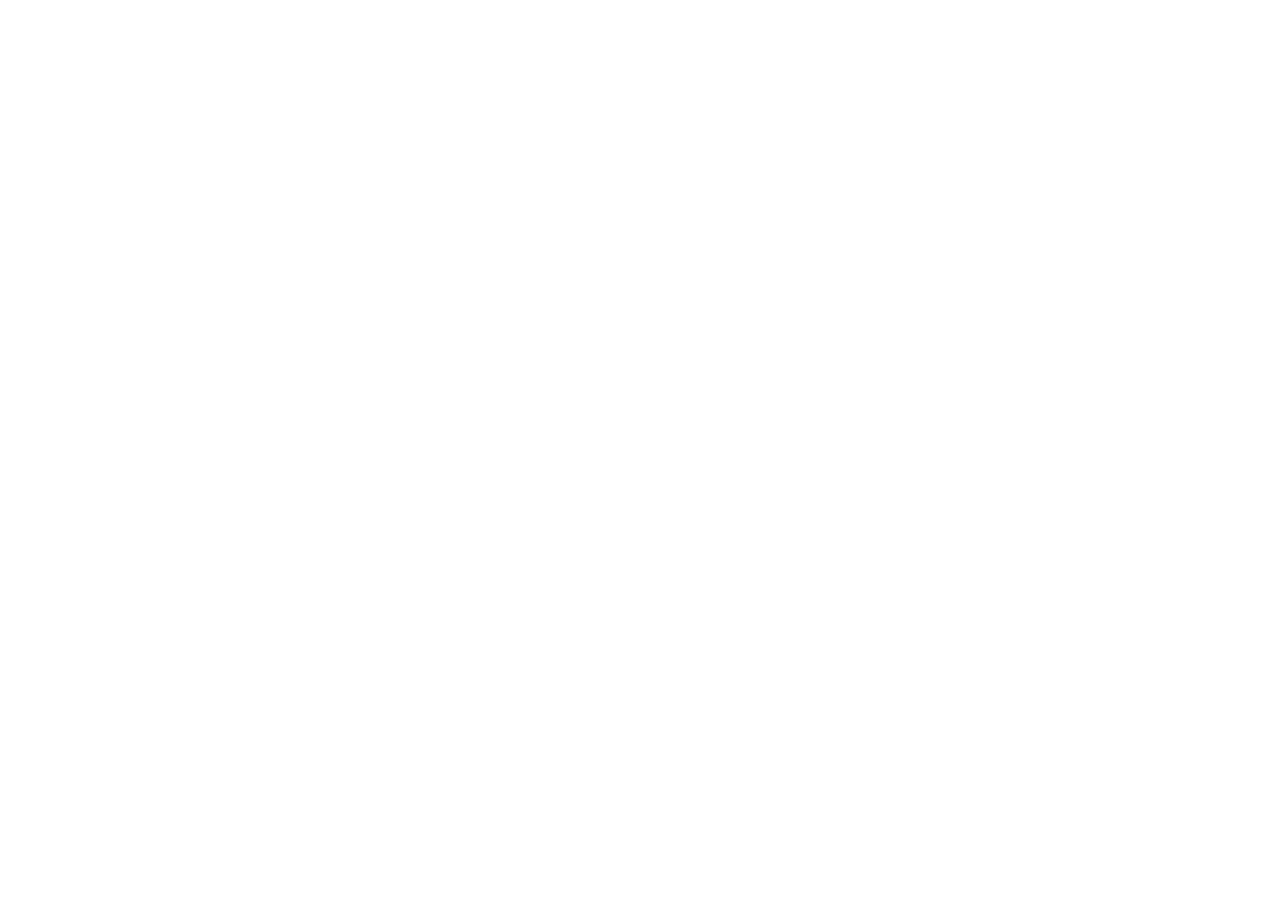
==== commit 69657383: "Update appoinment.html" ====
--- a/appoinment.html
+++ b/appoinment.html
@@ -3,9 +3,9 @@
 <head>
     <title>Harapan Polyclinic</title>
     <link rel="icon" href="images/logohp.png" type="harapan-clinic-logo">
-<meta charset="UTF-8">
-<meta name="viewport" content="width=device-width, initial-scale=1.0">
-<link rel="stylesheet" type="text/css" href="css/appoinment.css">
+    <meta charset="UTF-8">
+    <meta name="viewport" content="width=device-width, initial-scale=1.0">
+    <link rel="stylesheet" type="text/css" href="css/appoinment.css">
 </head>
 <body>
 
@@ -27,9 +27,9 @@
     <div class="container">
         <h1>Appointment</h1>
         <p>Please fill in this form to making appoinment.</p>
-        <form id="appointmentForm">
+        <form id="appointmentForm" action="http://localhost:3000/api/appointmentForm" method="post" onsubmit="event.preventDefault(); checkAvailability()>
             <label for="title"><b>Title</b></label>
-            <select id="title" required>
+            <select id="title" name="title" required>
                 <option></option>
                 <option value="Mr.">Mr.</option>
                 <option value="Mrs.">Mrs.</option>
@@ -37,45 +37,45 @@
             </select>
 
             <label for="name"><b>Name</b></label>
-            <input type="text" id="name" placeholder="Enter Name" required>
+            <input type="text" id="name" name="name" placeholder="Enter Name" required>
 
             <label for="birthDate"><b>Birth Date</b></label>
-            <input type="date" id="birthDate" placeholder="Enter Birth Date" required>
+            <input type="date" id="birthDate" name="birthdate" placeholder="Enter Birth Date" required>
 
             <label for="gender"><b>Gender</b></label>
-            <select id="gender" required>
+            <select id="gender" name="gender" required>
                 <option></option>
                 <option value="laki">Male</option>
                 <option value="perempuan">Female</option>
             </select>
 
             <label for="address"><b>Address</b></label>
-            <textarea id="address" placeholder="Enter Address" required></textarea>
+            <textarea id="address" name="address" placeholder="Enter Address" required></textarea>
 
             <label for="phone"><b>Phone</b></label>
-            <input type="tel" id="phone" placeholder="08xxxxxxxxxx" pattern="[0-9]{10,}" required>
+            <input type="tel" id="phone" name="phone" placeholder="08xxxxxxxxxx" pattern="[0-9]{10,}" required>
 
             <label for="email"><b>Email</b></label>
-            <input type="email" id="email" placeholder="Enter Email" required>
+            <input type="email" id="email" name="email" placeholder="Enter Email" required>
 
             <label for="doctor"><b>Choose Doctor</b></label>
-            <select id="doctor" onchange="updateTimeOptions()" required>    
+            <select id="doctor" name="doctor" onchange="updateTimeOptions()" required>    
                 <option></option>
-                <option value="dreng">Dr. Anggoro</option>
-                <option value="drvito">Dr. Vito</option>
-                <option value="drrizky">Drg. Rizky</option>
-                <option value="dramirul">Drg. Amirul</option>
-                <option value="drfira">Dr. Fira, Sp.JP</option>
-                <option value="drdayu">Dr. Dayu, Sp. A</option>
-                <option value="dredwina">Dr. Edwina, Sp. A</option>
-                <option value="dregia">Dr. Egia, Sp.M</option>
+                <option value="Dr_Anggoro">Dr. Anggoro</option>
+                <option value="Dr_Vito">Dr. Vito</option>
+                <option value="Drg_Rizky">Drg. Rizky</option>
+                <option value="Drg_amirul">Drg. Amirul</option>
+                <option value="Dr_fira">Dr. Fira, Sp.JP</option>
+                <option value="Dr_dayu">Dr. Dayu, Sp. A</option>
+                <option value="Dr_edwina">Dr. Edwina, Sp. A</option>
+                <option value="Dr_egia">Dr. Egia, Sp.M</option>
             </select>
 
             <label for="date"><b>Choose Date</b></label>
-            <input type="date" id="date" onchange="updateTimeOptions()" required>
+            <input type="date" id="date" name="date" onchange="updateTimeOptions()" required>
 
             <label for="time"><b>Choose Time</b></label>
-            <select id="time" required></select>
+            <select id="time" name="time" required></select>
 
             <button type="submit" class="ra">Request an Appointment</button>
         </form>
